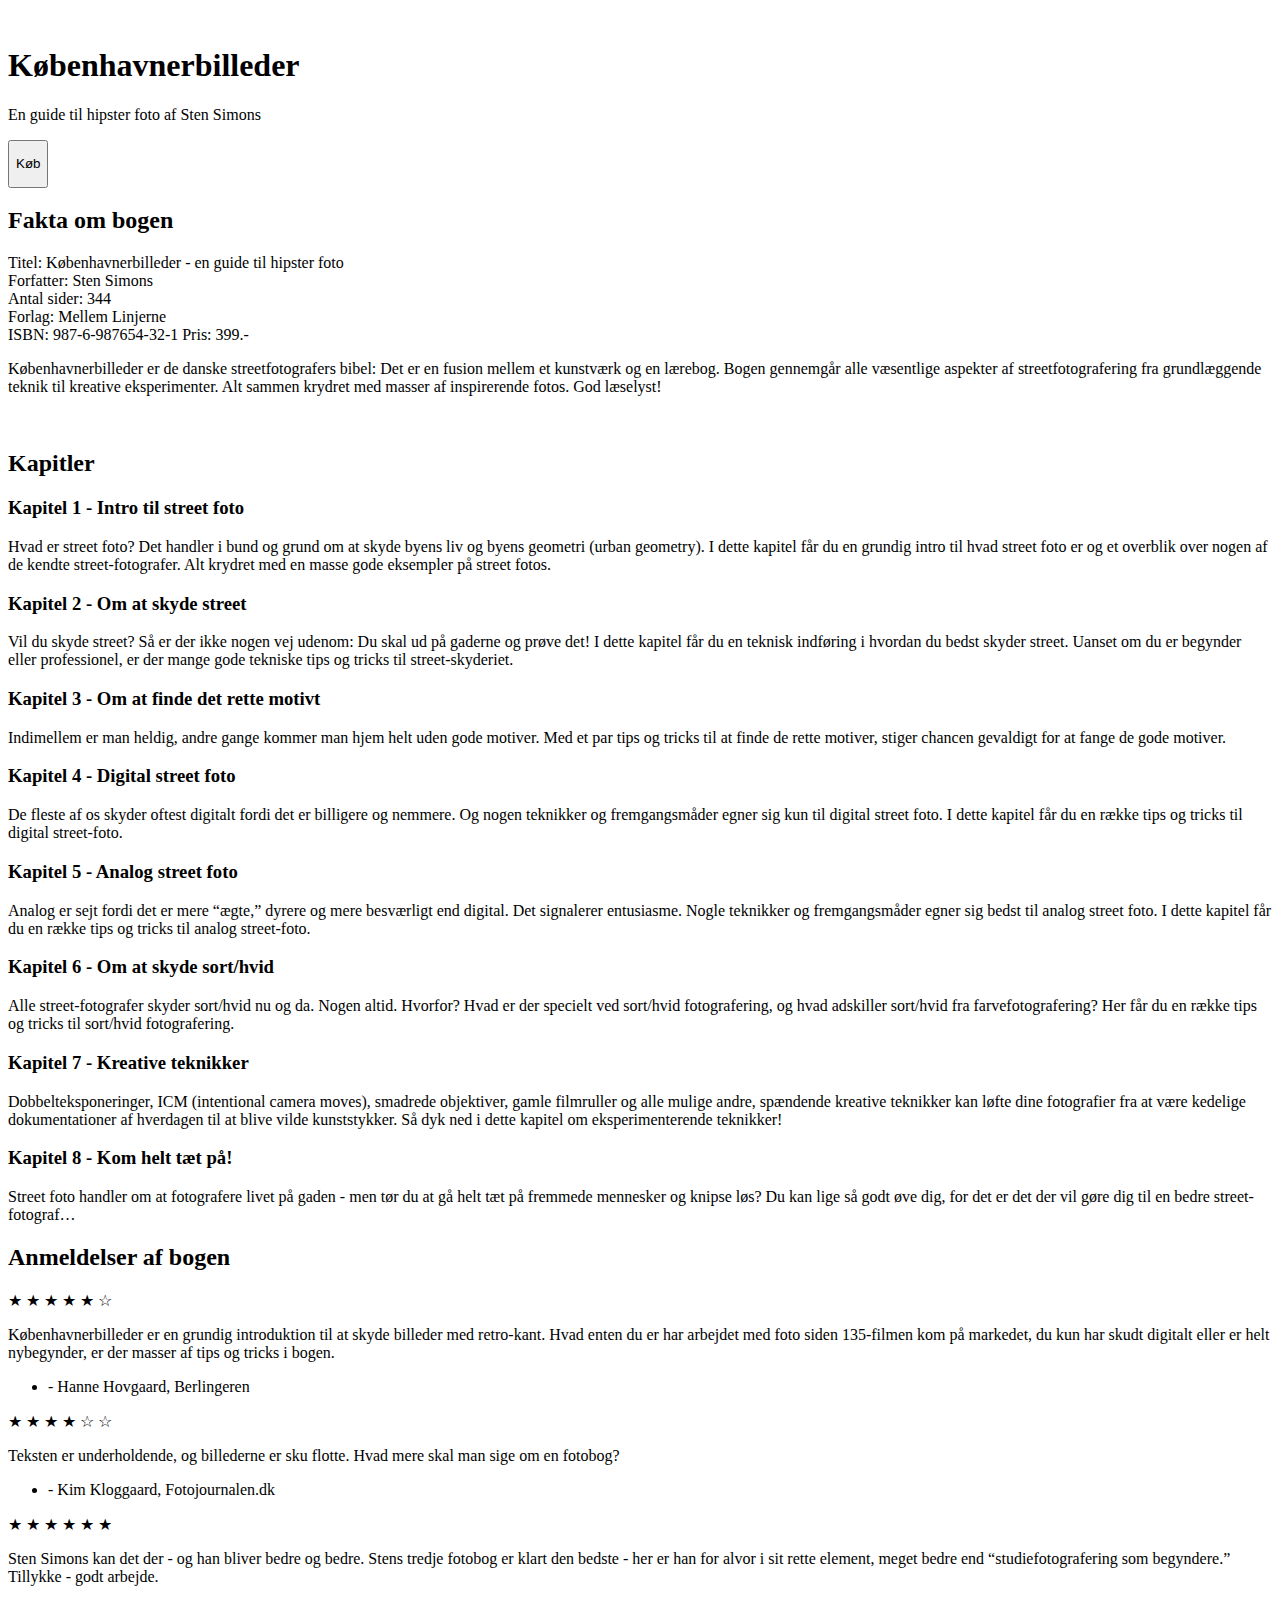
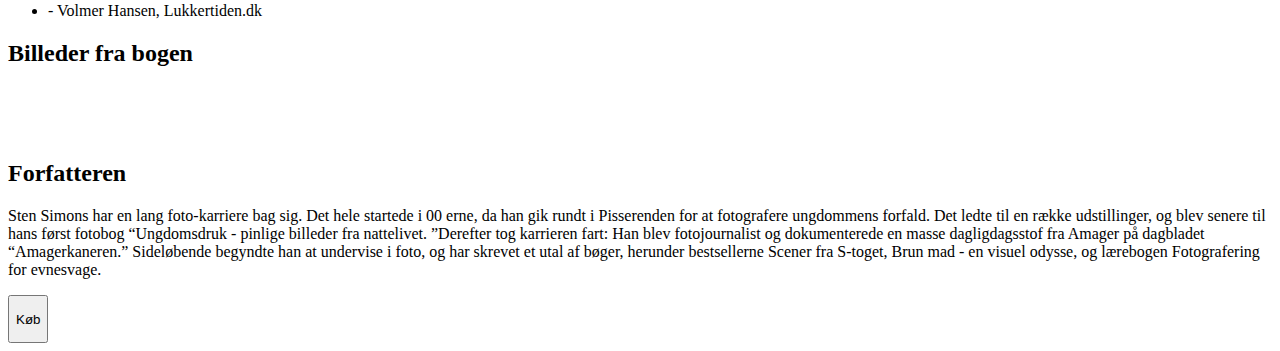
==== src/index.html @ a78dd395 "first commit" ====
<!DOCTYPE html>
<html lang="en">
  <head>
    <meta charset="UTF-8" />
    <link rel="icon" type="image/svg+xml" href="/vite.svg" />
    <meta name="viewport" content="width=device-width, initial-scale=1.0" />
    <title>Vite App</title>
  </head>
  <body class=" grid bg-green-50">
    <section class=" lg:grid lg:grid-cols-2 lg:mt-10" >
      <div class="lg:max-w-screen-lg">
      <img  src="../billeder/kobenhavnerbilleder_sten_simons.webp" alt="" />
      </div>

      <div class=" m-5 flex flex-col place-items-center lg:mt-52 lg:max-w-screen-lg lg:mr-20 ">
      <h1 class="text-xl font-bold lg:text-6xl">Københavnerbilleder</h1>
      <p class="lg:text-xl">En guide til hipster foto af Sten Simons</p>

      <button class="lg:mt-8 m-auto rounded-md bg-black py-3 px-20 hover:bg-slate-600">
          <p class="text-2xl text-slate-100">Køb</p>
      </button>
      </div>
    </section>

    <h2 class="text-2xl font-bold lg:ml-52 lg:mt-20">Fakta om bogen</h2>
    <section class="flex gap-10 p-20 lg:grid lg:grid-cols-2 lg:ml-44 lg:mr-24 lg:justify-center lg:p-14 lg:pt-5">
      
      <div>
          <li>Titel: Københavnerbilleder - en guide til hipster foto</li>
          <li class="mt-3">Forfatter: Sten Simons</li>
          <li class="mt-3">Antal sider: 344</li>
          <li class="mt-3">Forlag: Mellem Linjerne</li>
          <li class="mt-3">ISBN: 987-6-987654-32-1 Pris: 399.-</li>
      </div>

      <div>
        <p class="lg:text-">
          Københavnerbilleder er de danske streetfotografers bibel: Det er en
          fusion mellem et kunstværk og en lærebog. Bogen gennemgår alle
          væsentlige aspekter af streetfotografering fra grundlæggende teknik
          til kreative eksperimenter. Alt sammen krydret med masser af
          inspirerende fotos. God læselyst!
        </p>
      </div>
    </section>

    <section class=" grid grid-cols-3 gap-5 lg:ml-5 lg:mr-5">
      <img class="" src="../billeder/kobenhavnerbilleder-sten-simons.jpg" alt="" />
      <img class="" src="../billeder/kobenhavnerbilleder_oppefra.jpg" alt="" />
      <img class="" src="../billeder/kobenhavnerbilleder_aaben_venstre.jpg" alt="" />
    </section>

     <h2 class="text-2xl font-bold lg:ml-28 lg:mt-16">Kapitler</h2>
    <section class="p-5 lg:grid lg:grid-cols-2 lg:p-7 lg:gap-x-28 lg:ml-20 lg:mr-20">
      <div class="lg:mt-5">
      <h3 class="text-lg mb-2 font-bold">Kapitel 1 - Intro til street foto</h3>
      <p class="">
        Hvad er street foto? Det handler i bund og grund om at skyde byens liv
        og byens geometri (urban geometry). I dette kapitel får du en grundig
        intro til hvad street foto er og et overblik over nogen af de kendte
        street-fotografer. Alt krydret med en masse gode eksempler på street
        fotos.
      </p>
      </div>

      <div>
      <h3 class="text-lg mb-2 mt-5 font-bold">Kapitel 2 - Om at skyde street</h3>
      <p class="">
        Vil du skyde street? Så er der ikke nogen vej udenom: Du skal ud på
        gaderne og prøve det! I dette kapitel får du en teknisk indføring i
        hvordan du bedst skyder street. Uanset om du er begynder eller
        professionel, er der mange gode tekniske tips og tricks til
        street-skyderiet.
      </p>
      </div>

      <div>
      <h3 class="text-lg mb-2 mt-5 font-bold" >Kapitel 3 - Om at finde det rette motivt</h3>
      <p class="">
        Indimellem er man heldig, andre gange kommer man hjem helt uden gode
        motiver. Med et par tips og tricks til at finde de rette motiver, stiger
        chancen gevaldigt for at fange de gode motiver.
      </p>
      </div>

      <div>
      <h3 class="text-lg mb-2 mt-5 font-bold">Kapitel 4 - Digital street foto</h3>
      <p class="">
        De fleste af os skyder oftest digitalt fordi det er billigere og
        nemmere. Og nogen teknikker og fremgangsmåder egner sig kun til digital
        street foto. I dette kapitel får du en række tips og tricks til digital
        street-foto.
      </p>
      </div>

      <div>
      <h3 class="text-lg mb-2 mt-5 font-bold">Kapitel 5 - Analog street foto</h3>
      <p class="">
        Analog er sejt fordi det er mere “ægte,” dyrere og mere besværligt end
        digital. Det signalerer entusiasme. Nogle teknikker og fremgangsmåder
        egner sig bedst til analog street foto. I dette kapitel får du en række
        tips og tricks til analog street-foto.
      </p>
      </div>
      <div>
      <h3 class="text-lg mb-2 mt-5 font-bold" >Kapitel 6 - Om at skyde sort/hvid</h3>
      <p class="">
        Alle street-fotografer skyder sort/hvid nu og da. Nogen altid. Hvorfor?
        Hvad er der specielt ved sort/hvid fotografering, og hvad adskiller
        sort/hvid fra farvefotografering? Her får du en række tips og tricks til
        sort/hvid fotografering.
      </p>
      </div>

      <div>
      <h3 class="text-lg mb-2 mt-5 font-bold">Kapitel 7 - Kreative teknikker</h3>
      <p class="">
        Dobbelteksponeringer, ICM (intentional camera moves), smadrede
        objektiver, gamle filmruller og alle mulige andre, spændende kreative
        teknikker kan løfte dine fotografier fra at være kedelige
        dokumentationer af hverdagen til at blive vilde kunststykker. Så dyk ned
        i dette kapitel om eksperimenterende teknikker!
      </p>
      </div>

      <div>
      <h3 class="text-lg mb-2 mt-5 font-bold">Kapitel 8 - Kom helt tæt på!</h3>
      <p class="">
        Street foto handler om at fotografere livet på gaden - men tør du at gå
        helt tæt på fremmede mennesker og knipse løs? Du kan lige så godt øve
        dig, for det er det der vil gøre dig til en bedre street-fotograf…
      </p>
      </div>
    </section>

     <h2 class="text-2xl lg:flex lg:justify-center font-bold lg:mt-16 bg-green-100">Anmeldelser af bogen</h2>
    <section class=" lg:grid lg:grid-cols-3 lg:gap-9  bg-green-100 " >

      
      <div class="lg:mx-16 lg:my-6 ">
        <!-- <p class="font-bold">5 af 6 stjerner</p> -->
         <p class="text-black-500 lg:ml-20">&#9733 &#9733 &#9733 &#9733 &#9733 &#9734</p>
        <p class="mt-5">
          Københavnerbilleder er en grundig introduktion til at skyde billeder
          med retro-kant. Hvad enten du er har arbejdet med foto siden
          135-filmen kom på markedet, du kun har skudt digitalt eller er helt
          nybegynder, er der masser af tips og tricks i bogen.
        </p>
        <ul class="mt-3">
          <li>- Hanne Hovgaard, Berlingeren</li>
        </ul>
      </div>

      <div class=" lg:mx-16 lg:my-6">
        <!-- <p class="font-bold">4 af 6 stjerner</p> -->
         <p class="text-black-500 lg:ml-20">&#9733 &#9733 &#9733 &#9733 &#9734 &#9734</p>
        <p class="mt-5">
          Teksten er underholdende, og billederne er sku flotte. Hvad mere skal
          man sige om en fotobog?
        </p>
        <ul class="mt-28" >
          <li>- Kim Kloggaard, Fotojournalen.dk</li>
        </ul>
      </div>

      <div class="lg:mx-16 lg:my-6">
        <!-- <p class="font-bold">6 af 6 stjerner</p> -->
         <p class="text-black-500 lg:ml-20">&#9733 &#9733 &#9733 &#9733 &#9733 &#9733</p>
        <p class="mt-5">
          Sten Simons kan det der - og han bliver bedre og bedre. Stens tredje
          fotobog er klart den bedste - her er han for alvor i sit rette
          element, meget bedre end “studiefotografering som begyndere.” Tillykke
          - godt arbejde.
        </p>
        <ul class="mt-8">
          <li>- Volmer Hansen, Lukkertiden.dk</li>
        </ul>
      </div>
    </section>

    <h2 class="p-2 text-2xl lg:ml-36 lg:mt-10 font-bold">Billeder fra bogen</h2>
    <section class="p-4 lg:p-48 lg:pt-3" > 
      <div class="grid grid-cols-3" >
    <img class="p-2 h-44 lg:h-full" src="../billeder/foraar-med-et-agfa-le-box-2021-17.jpg" alt="" />
     <img class="p-2" src="../billeder/orestad-til-islands-brygge-pentax-auto-110.jpg" alt="" />
      <img class="p-2" src="../billeder/orestad-til-islands-brygge-pentax-auto-110-24.jpg" alt="" />
       <img class="p-2 lg:h-64 lg:w-max" src="../billeder/orestad-til-islands-brygge-pentax-auto-110-17.jpg" alt="" />
        <img class="p-2" src="../billeder/amarminoen-med-et-agfa-le-box-11.jpg" alt="" />
          <img class="p-2" src="../billeder/agfa-genanvendeligt-kamera-35mm-film-2-5.jpg" alt="" />
         </div>
          <div class="grid grid-cols-4" >
          <img class="p-2" src="../billeder/nikkormat-ft2-orestad-c-6.jpg" alt="" />
            <img class="p-2" src="../billeder/amarminoen-med-et-agfa-le-box-12.jpg" alt="" />
             <img class="p-2 lg:h-max" src="../billeder/_6090022.jpeg" alt="" />
               <img class="p-2" src="../billeder/nikkormat-ft2-remiseparken-7.jpg" alt="" />
         </div>
  </section>

        
  
  <section class="gap-3 flex p-5">
  <div>
    <img class="mt-5 h-full lg:h-2/3 lg:mt-0 lg:ml-32" src="../billeder/sten_simons.jpg" alt="">
  </div>

  <div class=" lg:mt-36">
      <h2 class="p-2 text-2xl">Forfatteren</h2>
      <p class="p-3">
       Sten Simons har en lang foto-karriere bag sig. Det hele startede i 00 erne, da han gik rundt i Pisserenden for at fotografere ungdommens forfald. Det ledte til en række udstillinger, og blev senere til hans først fotobog “Ungdomsdruk - pinlige billeder fra nattelivet. ”Derefter tog karrieren fart: Han blev fotojournalist og dokumenterede en masse dagligdagsstof fra Amager på dagbladet “Amagerkaneren.” Sideløbende begyndte han at undervise i foto, og har skrevet et utal af bøger, herunder bestsellerne Scener fra S-toget, Brun mad - en visuel odysse, og lærebogen Fotografering for evnesvage.
      </p>
      <button class="lg:ml-96 mt-5 m-auto rounded-md bg-black py-3 px-20 hover:bg-slate-600">
          <p class="text-2xl text-slate-100">Køb</p>
      </button>
  </div>
  </section>

   <footer>
   </footer>
    <script type="module" src="./main.js"></script>
  </body>
</html>
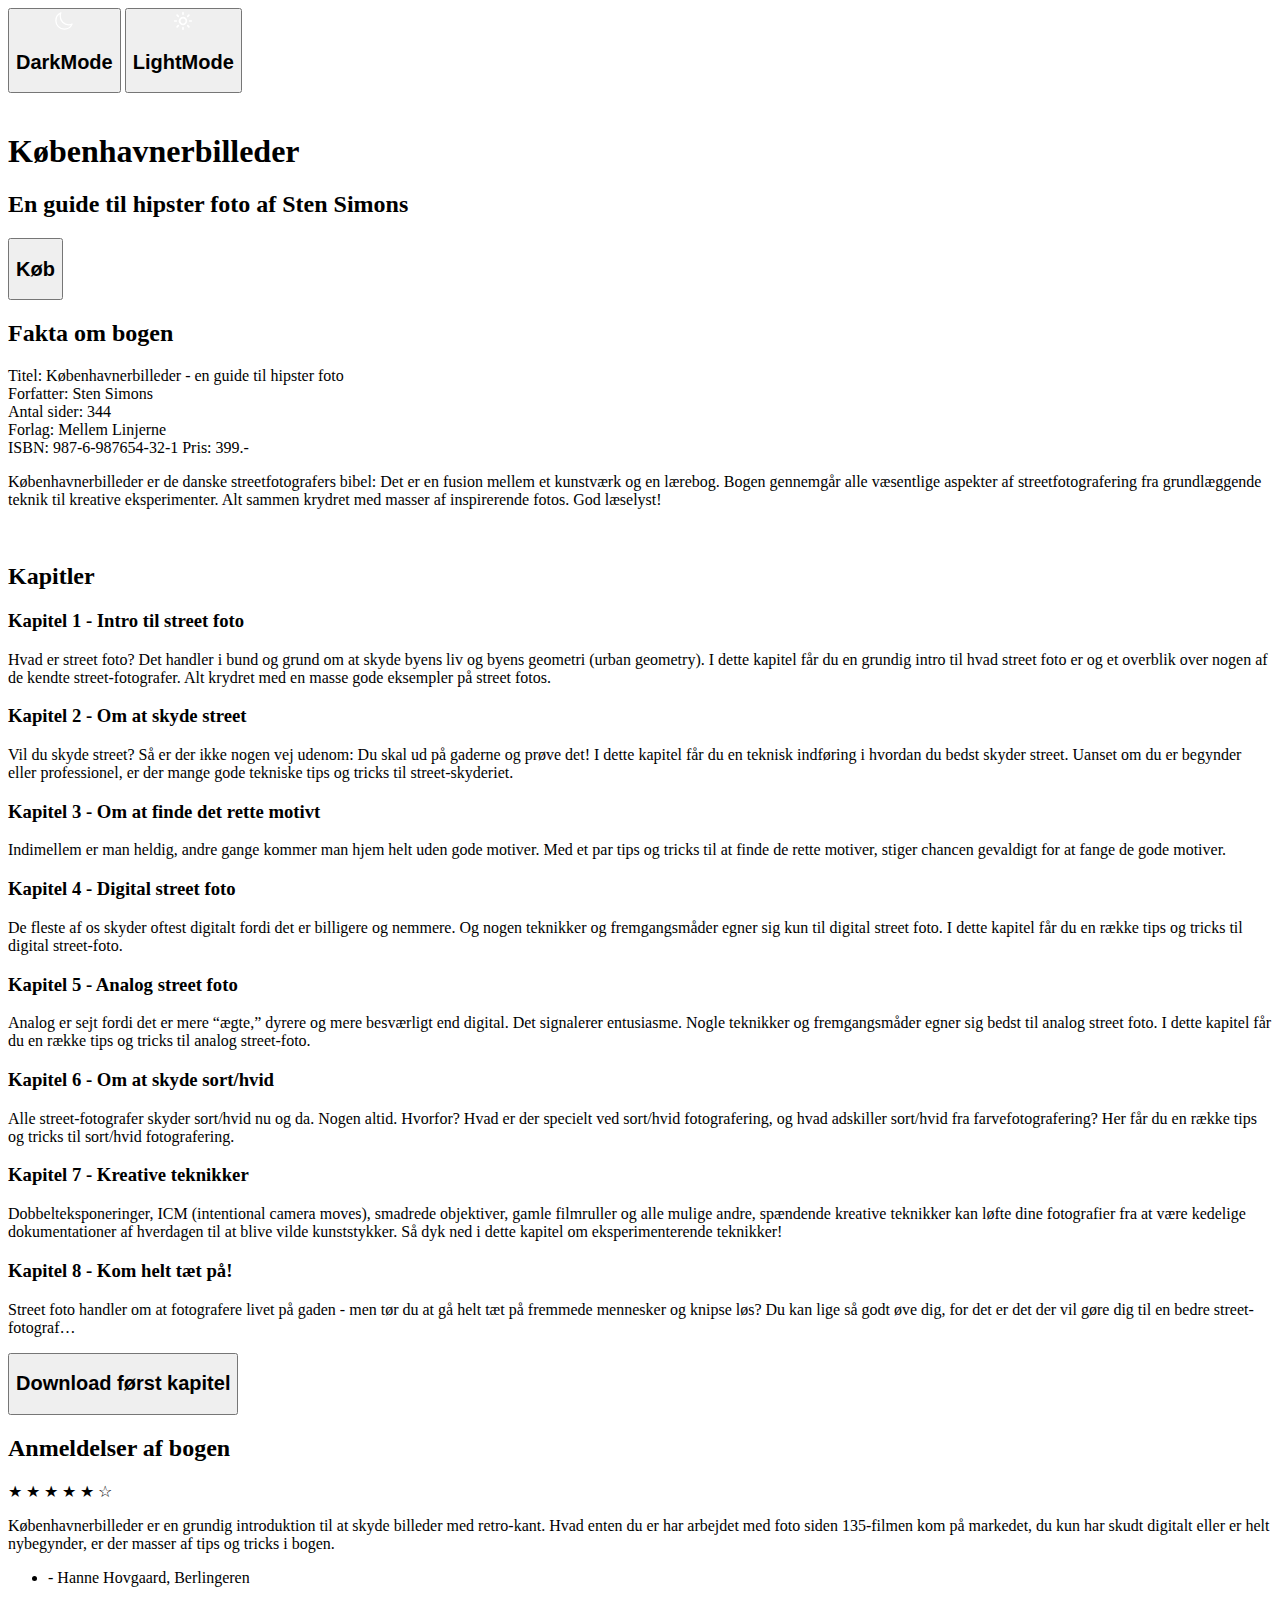
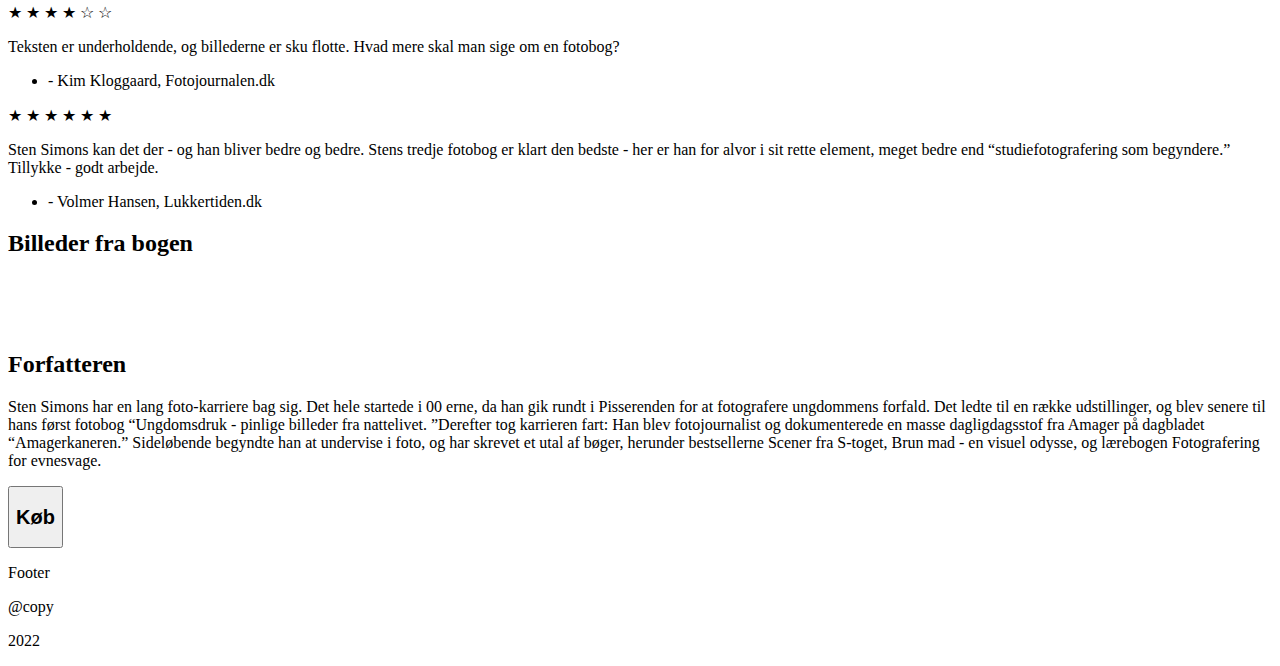
==== commit 0be19cdb: "nyt" ====
--- a/src/index.html
+++ b/src/index.html
@@ -5,27 +5,50 @@
     <link rel="icon" type="image/svg+xml" href="/vite.svg" />
     <meta name="viewport" content="width=device-width, initial-scale=1.0" />
     <title>Vite App</title>
+ 
+<link rel="preconnect" href="https://fonts.googleapis.com"> 
+<link rel="preconnect" href="https://fonts.gstatic.com" crossorigin> 
+<link href="https://fonts.googleapis.com/css2?family=Lora&family=Playfair+Display&family=Rye&display=swap" rel="stylesheet">
+ 
   </head>
-  <body class=" grid bg-green-50">
+
+
+  <body class=" grid bg-primary bg-slate-200 dark:bg-slate-900 ">
+
+
+<header>
+  <div class="flex gap-6 lg:justify-center lg:mr-6 mt-5 ml-20">
+      <button id="darkMode" class="lg:mt-4  rounded-md bg-black py-3 px-4 hover:bg-slate-600 dark:bg-cyan-900 dark:hover:bg-slate-600 flex gap-2">
+          <svg width="20" height="20" viewBox="0 0 512 512"><path fill="none" stroke="#FFFFFF" stroke-linecap="round" stroke-linejoin="round" stroke-width="32" d="M160 136c0-30.62 4.51-61.61 16-88C99.57 81.27 48 159.32 48 248c0 119.29 96.71 216 216 216c88.68 0 166.73-51.57 200-128c-26.39 11.49-57.38 16-88 16c-119.29 0-216-96.71-216-216Z"/></svg>
+        <h2 class= "text-xs text-white" >DarkMode</h2> 
+      </button>
+ <button id="lightMode" class=" flex gap-2 lg:mt-4 rounded-md bg-black py-3 px-4 hover:bg-slate-600 dark:bg-cyan-900 dark:hover:bg-slate-600">
+  <svg width="20" height="20" viewBox="0 0 24 24"><path fill="none" stroke="#FFFFFF" stroke-linecap="round" stroke-linejoin="round" stroke-width="2" d="M14.828 14.828a4 4 0 1 0-5.656-5.656a4 4 0 0 0 5.656 5.656zm-8.485 2.829l-1.414 1.414M6.343 6.343L4.929 4.929m12.728 1.414l1.414-1.414m-1.414 12.728l1.414 1.414M4 12H2m10-8V2m8 10h2m-10 8v2"/></svg>  
+
+  <h2 class= "text-xs text-white" >LightMode</h2> 
+      </button>
+  </div>
+</header>
+
     <section class=" lg:grid lg:grid-cols-2 lg:mt-10" >
-      <div class="lg:max-w-screen-lg">
+      <div class="lg:w-auto">
       <img  src="../billeder/kobenhavnerbilleder_sten_simons.webp" alt="" />
       </div>
 
-      <div class=" m-5 flex flex-col place-items-center lg:mt-52 lg:max-w-screen-lg lg:mr-20 ">
-      <h1 class="text-xl font-bold lg:text-6xl">Københavnerbilleder</h1>
-      <p class="lg:text-xl">En guide til hipster foto af Sten Simons</p>
-
-      <button class="lg:mt-8 m-auto rounded-md bg-black py-3 px-20 hover:bg-slate-600">
-          <p class="text-2xl text-slate-100">Køb</p>
-      </button>
-      </div>
-    </section>
-
-    <h2 class="text-2xl font-bold lg:ml-52 lg:mt-20">Fakta om bogen</h2>
-    <section class="flex gap-10 p-20 lg:grid lg:grid-cols-2 lg:ml-44 lg:mr-24 lg:justify-center lg:p-14 lg:pt-5">
+      <div class=" m-5 lg:flex flex-col place-items-center lg:mt-52 lg:max-w-screen-lg lg:mr-20 ml-20 ">
+      <h1 class="text-3xl font-bold lg:text-6xl dark:text-white">Københavnerbilleder</h1>
+      <h2 class="lg:text-2xl dark:text-white mt-5">En guide til hipster foto af Sten Simons </h2>
+
+      <button class="mt-8 m-auto rounded-md bg-black py-3 px-20 hover:bg-slate-600 dark:bg-cyan-900 dark:hover:bg-slate-600">
+          <h2 class= "text-2xl text-white" >Køb</h2> 
+      </button>
+      </div>
+    </section>
+
+    <h2 class="text-3xl font-bold lg:ml-52 ml-6 mt-20 dark:text-white">Fakta om bogen</h2>
+    <section class="lg:flex gap-10 p-20 lg:grid lg:grid-cols-2 lg:ml-44 lg:mr-24 lg:justify-center lg:p-14 lg:pt-5">
       
-      <div>
+      <div class="dark:text-white">
           <li>Titel: Københavnerbilleder - en guide til hipster foto</li>
           <li class="mt-3">Forfatter: Sten Simons</li>
           <li class="mt-3">Antal sider: 344</li>
@@ -34,7 +57,7 @@
       </div>
 
       <div>
-        <p class="lg:text-">
+        <p class=" dark:text-white">
           Københavnerbilleder er de danske streetfotografers bibel: Det er en
           fusion mellem et kunstværk og en lærebog. Bogen gennemgår alle
           væsentlige aspekter af streetfotografering fra grundlæggende teknik
@@ -44,14 +67,14 @@
       </div>
     </section>
 
-    <section class=" grid grid-cols-3 gap-5 lg:ml-5 lg:mr-5">
-      <img class="" src="../billeder/kobenhavnerbilleder-sten-simons.jpg" alt="" />
-      <img class="" src="../billeder/kobenhavnerbilleder_oppefra.jpg" alt="" />
-      <img class="" src="../billeder/kobenhavnerbilleder_aaben_venstre.jpg" alt="" />
-    </section>
-
-     <h2 class="text-2xl font-bold lg:ml-28 lg:mt-16">Kapitler</h2>
-    <section class="p-5 lg:grid lg:grid-cols-2 lg:p-7 lg:gap-x-28 lg:ml-20 lg:mr-20">
+    <section class=" lg:grid lg:grid-cols-3 lg:gap-5 ml-5 lg:mr-5  ">
+      <img class="lg:w-full w-96" src="../billeder/kobenhavnerbilleder-sten-simons.webp" alt="" />
+      <img class="lg:w-full w-96" src="../billeder/kobenhavnerbilleder_oppefra.webp" alt="" />
+      <img class="lg:w-full w-96" src="../billeder/kobenhavnerbilleder_aaben_venstre.webp" alt="" />
+    </section>
+
+     <h2 class="text-3xl font-bold lg:ml-24 mt-16 ml-5 dark:text-white">Kapitler</h2>
+    <section class="p-5 lg:grid lg:grid-cols-2 lg:p-7 lg:gap-x-28 lg:ml-20 lg:mr-20 dark:text-white">
       <div class="lg:mt-5">
       <h3 class="text-lg mb-2 font-bold">Kapitel 1 - Intro til street foto</h3>
       <p class="">
@@ -133,8 +156,12 @@
       </div>
     </section>
 
-     <h2 class="text-2xl lg:flex lg:justify-center font-bold lg:mt-16 bg-green-100">Anmeldelser af bogen</h2>
-    <section class=" lg:grid lg:grid-cols-3 lg:gap-9  bg-green-100 " >
+     <button class="lg:mt-8 m-auto rounded-md bg-black py-3 px-20 hover:bg-slate-600 dark:bg-cyan-900 dark:hover:bg-slate-600">
+          <h2 class= "text-s text-white" >Download først kapitel</h2> 
+      </button>
+
+     <h2 class="text-3xl lg:flex lg:justify-center font-bold mt-16 bg-gray-300">Anmeldelser af bogen</h2>
+    <section class=" lg:grid lg:grid-cols-3 lg:gap-9   bg-gray-300 p-8" >
 
       
       <div class="lg:mx-16 lg:my-6 ">
@@ -158,7 +185,7 @@
           Teksten er underholdende, og billederne er sku flotte. Hvad mere skal
           man sige om en fotobog?
         </p>
-        <ul class="mt-28" >
+        <ul class="lg:mt-28 mt-5" >
           <li>- Kim Kloggaard, Fotojournalen.dk</li>
         </ul>
       </div>
@@ -172,49 +199,52 @@
           element, meget bedre end “studiefotografering som begyndere.” Tillykke
           - godt arbejde.
         </p>
-        <ul class="mt-8">
+        <ul class="lg:mt-8 mt-5">
           <li>- Volmer Hansen, Lukkertiden.dk</li>
         </ul>
       </div>
     </section>
 
-    <h2 class="p-2 text-2xl lg:ml-36 lg:mt-10 font-bold">Billeder fra bogen</h2>
-    <section class="p-4 lg:p-48 lg:pt-3" > 
-      <div class="grid grid-cols-3" >
-    <img class="p-2 h-44 lg:h-full" src="../billeder/foraar-med-et-agfa-le-box-2021-17.jpg" alt="" />
-     <img class="p-2" src="../billeder/orestad-til-islands-brygge-pentax-auto-110.jpg" alt="" />
-      <img class="p-2" src="../billeder/orestad-til-islands-brygge-pentax-auto-110-24.jpg" alt="" />
-       <img class="p-2 lg:h-64 lg:w-max" src="../billeder/orestad-til-islands-brygge-pentax-auto-110-17.jpg" alt="" />
-        <img class="p-2" src="../billeder/amarminoen-med-et-agfa-le-box-11.jpg" alt="" />
-          <img class="p-2" src="../billeder/agfa-genanvendeligt-kamera-35mm-film-2-5.jpg" alt="" />
+    <h2 class="p-2 text-3xl lg:ml-36 lg:mt-10 font-bold dark:text-white">Billeder fra bogen</h2>
+    <section class="p-4 lg:p-48 lg:pt-3 ml-6" > 
+      <div class="grid lg:grid-cols-3 grid-cols-2" >
+    <img class="lg:w-full w-96 p-2 lg:h-full" src="../billeder/foraar-med-et-agfa-le-box-2021-17.webp" alt="" />
+     <img class="lg:w-full w-96 p-2" src="../billeder/orestad-til-islands-brygge-pentax-auto-110.webp" alt="" />
+      <img class="lg:w-full w-96 p-2" src="../billeder/orestad-til-islands-brygge-pentax-auto-110-24.webp" alt="" />
+       <img class=" w-96 p-2 lg:w-72" src="../billeder/orestad-til-islands-brygge-pentax-auto-110-17.webp" alt="" />
+        <img class="lg:w-full w-96 p-2" src="../billeder/amarminoen-med-et-agfa-le-box-11.webp" alt="" />
+          <img class="lg:w-full w-96 p-2" src="../billeder/agfa-genanvendeligt-kamera-35mm-film-2-5.webp" alt="" />
          </div>
-          <div class="grid grid-cols-4" >
-          <img class="p-2" src="../billeder/nikkormat-ft2-orestad-c-6.jpg" alt="" />
-            <img class="p-2" src="../billeder/amarminoen-med-et-agfa-le-box-12.jpg" alt="" />
-             <img class="p-2 lg:h-max" src="../billeder/_6090022.jpeg" alt="" />
-               <img class="p-2" src="../billeder/nikkormat-ft2-remiseparken-7.jpg" alt="" />
-         </div>
+          <div class="grid lg:grid-cols-4 grid-cols-2" >
+          <img class="lg:w-full w-96 p-2" src="../billeder/nikkormat-ft2-orestad-c-6.webp" alt="" />
+            <img class="lg:w-full w-96 p-2" src="../billeder/amarminoen-med-et-agfa-le-box-12.webp" alt="" />
+             <img class="lg:w-full w-96 p-2 lg:h-max" src="../billeder/_6090022.webp" alt="" />
+               <img class="lg:w-full w-96 p-2" src="../billeder/nikkormat-ft2-remiseparken-7.webp" alt="" />
+          </div>
   </section>
 
         
   
-  <section class="gap-3 flex p-5">
+  <section class="gap-3 lg:flex p-5">
   <div>
     <img class="mt-5 h-full lg:h-2/3 lg:mt-0 lg:ml-32" src="../billeder/sten_simons.jpg" alt="">
   </div>
 
   <div class=" lg:mt-36">
-      <h2 class="p-2 text-2xl">Forfatteren</h2>
-      <p class="p-3">
+      <h2 class="p-2 text-3xl dark:text-white">Forfatteren</h2>
+      <p class="p-3 dark:text-white">
        Sten Simons har en lang foto-karriere bag sig. Det hele startede i 00 erne, da han gik rundt i Pisserenden for at fotografere ungdommens forfald. Det ledte til en række udstillinger, og blev senere til hans først fotobog “Ungdomsdruk - pinlige billeder fra nattelivet. ”Derefter tog karrieren fart: Han blev fotojournalist og dokumenterede en masse dagligdagsstof fra Amager på dagbladet “Amagerkaneren.” Sideløbende begyndte han at undervise i foto, og har skrevet et utal af bøger, herunder bestsellerne Scener fra S-toget, Brun mad - en visuel odysse, og lærebogen Fotografering for evnesvage.
       </p>
-      <button class="lg:ml-96 mt-5 m-auto rounded-md bg-black py-3 px-20 hover:bg-slate-600">
-          <p class="text-2xl text-slate-100">Køb</p>
+     <button class="lg:mt-8 m-auto rounded-md bg-black py-3 px-20 hover:bg-slate-600 dark:bg-cyan-900 dark:hover:bg-slate-600 lg:flex lg:ml-96">
+         <h2 class= "text-2xl text-white" >Køb</h2> 
       </button>
   </div>
   </section>
 
-   <footer>
+   <footer class="flex justify-center lg:gap-96">
+    <p class="text-xl">Footer</p>
+    <p class="text-xl">@copy</p>
+    <p class="text-xl">2022</p>
    </footer>
     <script type="module" src="./main.js"></script>
   </body>
